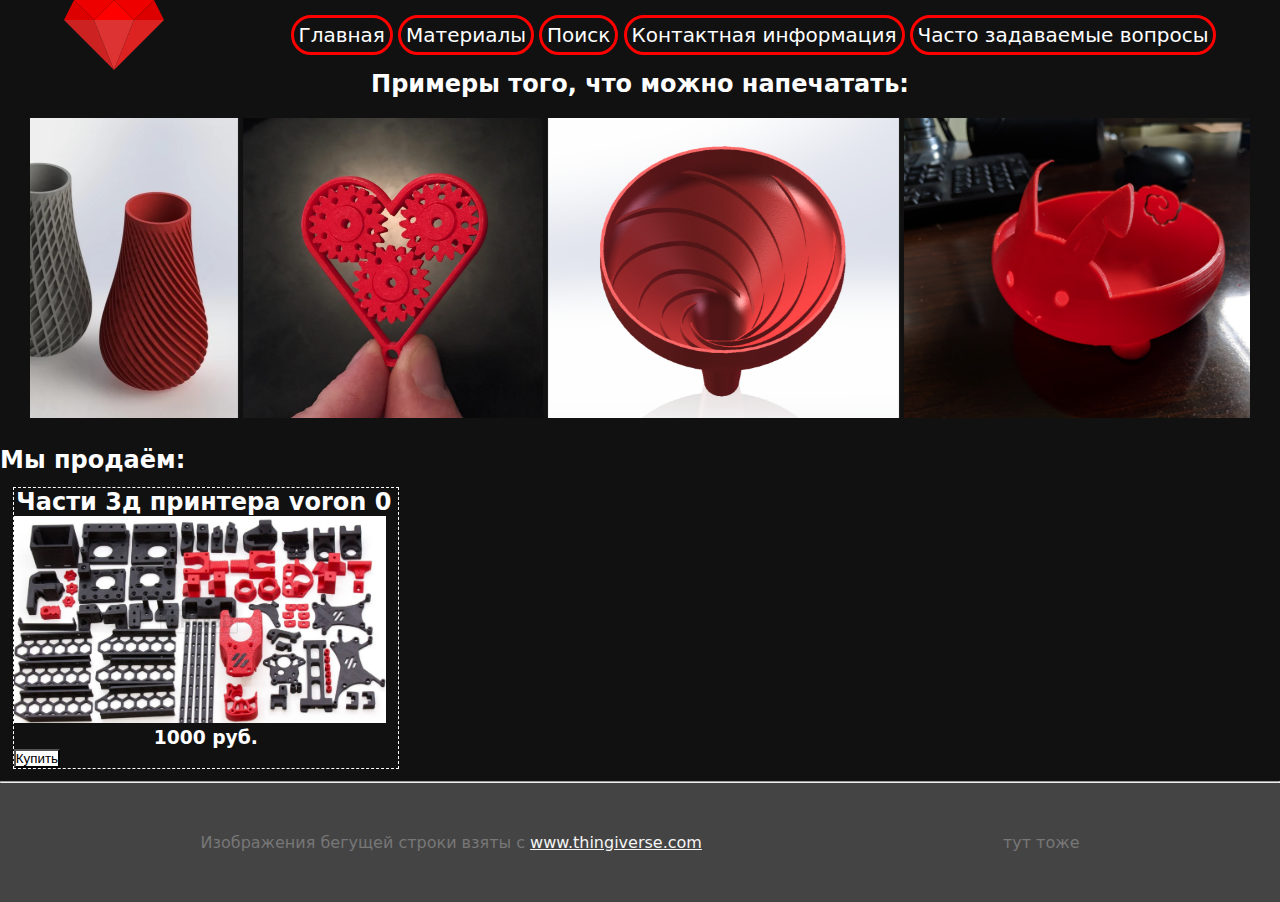
==== index.html @ 43fa5c75 "some fixes and more sense" ====
<!DOCTYPE html>
<html lang="en">
<head>
  <script src="jquery.js"></script>
  <meta charset="UTF-8">
  <meta name="viewport" content="width=device-width, initial-scale=1.0">
  <meta http-equiv="X-UA-Compatible" content="ie=edge">
  <title>Рубин Печать - Главная</title>
  <link rel="shortcut icon" href="logo.png" type="image/png">
  <link id="theme-link" rel="stylesheet" href="style.css">
  <meta name="yandex-verification" content="a1aadf67b2402bdb" />
  <meta name="keywords" content="Рубин печать, печать на заказ, 3д печать, 3д печать на заказ">
</head>
<body>
  <div id="header"></div>
  <center>
  <h2>Примеры того, что можно напечатать:</h2>
  <marquee behavior="alternate" direction="right" scrollamount="7">
  <img height="300" src="imgs/1.webp">
  <img height="300" src="imgs/2.webp">
  <img height="300" src="imgs/3.webp">
  <img height="300" src="imgs/4.jpg">
  <img height="300" src="imgs/5.jpg">
  </marquee>
  </center>
  <h2>Мы продаём:</h2>
  <div class="products">
    <h2 class="name params">Части 3д принтера voron 0</h2>
    <img src="imgs/voron24.jpg" width="97%" class="iog params">
    <h3 class="price params">1000 руб.</h3>
    <button class="buy params btn">Купить</button>
  </div>
  <hr/>
  <div id="footer"></div>
</body>
</html>
<script>
  $("#header").load("header.html");
  $("#footer").load("footer.html");
</script>
---- style.css ----
@font-face{
  font-family: 'llr';
  src: url("fonts/lack-line-regular.otf");
  font-weight: normal;
  font-style: normal;
}
@font-face{
  font-family: 'MR';
  src: url("fonts/Methodiy-Regular.ttf");
  font-weight: normal;
  font-style: normal;
}
.name{
  width:99%;
}
.products{
  width:30%;
  border: white 1px dashed;
  margin:1%;
}
.iog{
  margin:0;
  margin-right: auto;
  margin-left: auto;
}
.params{ 
  text-align: center;
}
.buy-btn{
  padding:5px;
  width: 30%;
  margin-left:35%;
  margin-right:35%;
  background: white;
  border: 1px solid black;
}
.btn:hover{
  background: red;
  color:white;
  transition:.5s;
}
.btn:not(hover){
  background: white;
  color:black;
  transition:.5s;
}
header{
  display: flex;
  align-items: center;
  justify-content: space-around;
}
#zag{
  font-family: "MR";
  font-size: 10px;
}
*{
  margin: 0;
  padding: 0;
}
marquee{
  margin-top: 20px;
  margin-bottom: 20px;
  margin-right: 30px;
  margin-left: 30px;
}
.head-buttons{
  padding: 5px;
  border: 3px solid red;
  border-radius: 30px;
  font-size:20px;
  text-decoration: none;
  color: #fff;
  background: #111;
}
body{
  font-family: system-ui;
  background: #111;
  color:#fff;
}
option{
    font-size: 20px;
    color: #fff;
    background: #111;
}
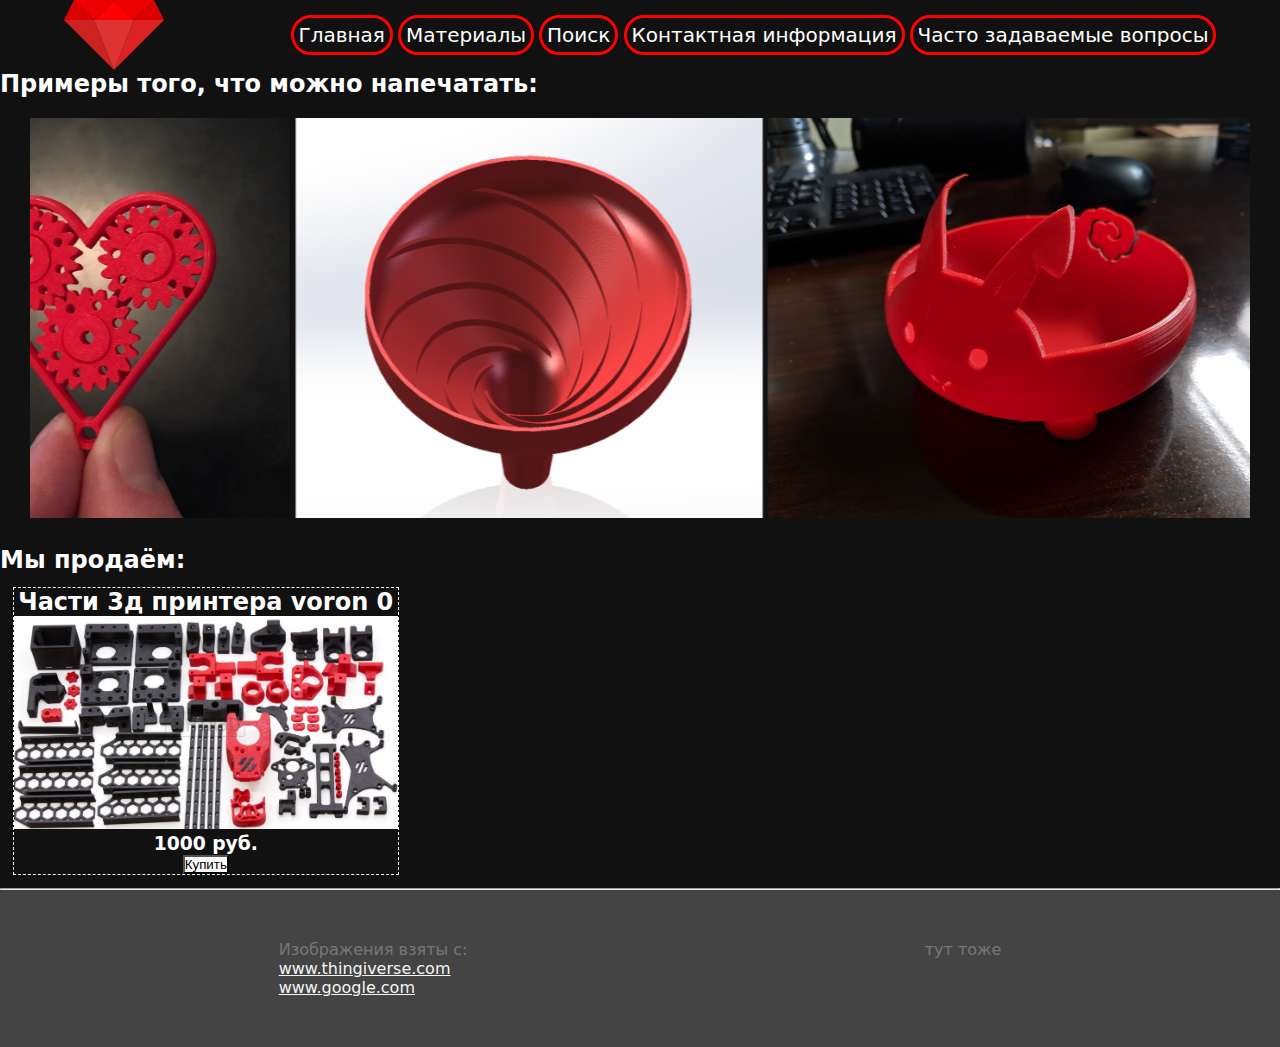
==== commit 2066c6c8: "footer changes and some changes in card" ====
--- a/index.html
+++ b/index.html
@@ -13,22 +13,22 @@
 </head>
 <body>
   <div id="header"></div>
-  <center>
   <h2>Примеры того, что можно напечатать:</h2>
   <marquee behavior="alternate" direction="right" scrollamount="7">
-  <img height="300" src="imgs/1.webp">
-  <img height="300" src="imgs/2.webp">
-  <img height="300" src="imgs/3.webp">
-  <img height="300" src="imgs/4.jpg">
-  <img height="300" src="imgs/5.jpg">
+  <img height="400" src="imgs/1.webp">
+  <img height="400" src="imgs/2.webp">
+  <img height="400" src="imgs/3.webp">
+  <img height="400" src="imgs/4.jpg">
+  <img height="400" src="imgs/5.jpg">
   </marquee>
-  </center>
   <h2>Мы продаём:</h2>
   <div class="products">
+    <center>
     <h2 class="name params">Части 3д принтера voron 0</h2>
-    <img src="imgs/voron24.jpg" width="97%" class="iog params">
+    <img src="imgs/voron24.jpg" width="100%" class="iog params">
     <h3 class="price params">1000 руб.</h3>
     <button class="buy params btn">Купить</button>
+    </center>
   </div>
   <hr/>
   <div id="footer"></div>
--- a/style.css
+++ b/style.css
@@ -1,15 +1,3 @@
-@font-face{
-  font-family: 'llr';
-  src: url("fonts/lack-line-regular.otf");
-  font-weight: normal;
-  font-style: normal;
-}
-@font-face{
-  font-family: 'MR';
-  src: url("fonts/Methodiy-Regular.ttf");
-  font-weight: normal;
-  font-style: normal;
-}
 .name{
   width:99%;
 }
@@ -18,13 +6,11 @@
   border: white 1px dashed;
   margin:1%;
 }
-.iog{
-  margin:0;
+.params{ 
+  text-align: center;
   margin-right: auto;
   margin-left: auto;
-}
-.params{ 
-  text-align: center;
+  object-position: center;
 }
 .buy-btn{
   padding:5px;
@@ -76,9 +62,4 @@
   font-family: system-ui;
   background: #111;
   color:#fff;
-}
-option{
-    font-size: 20px;
-    color: #fff;
-    background: #111;
 }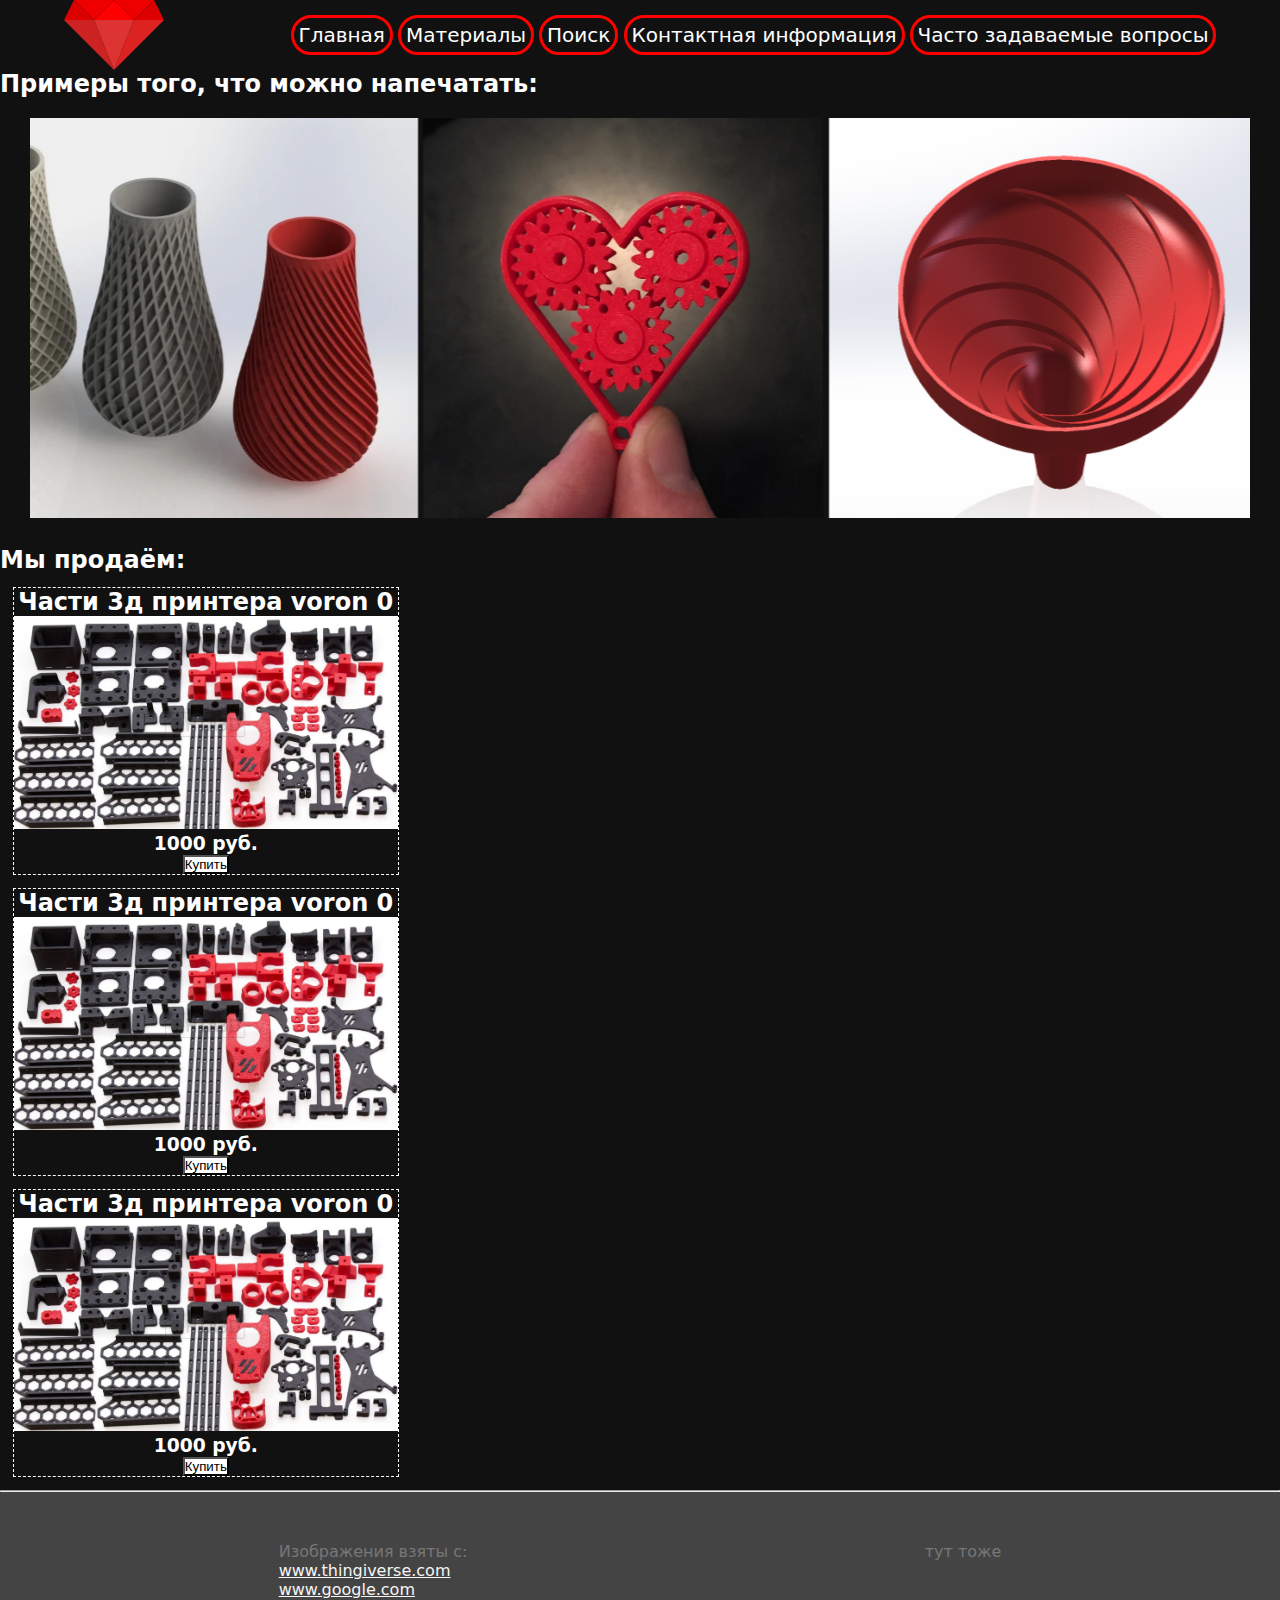
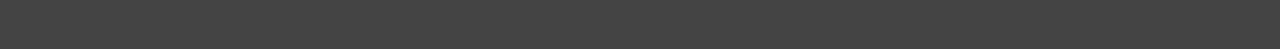
==== commit 13292742: "pla added" ====
--- a/index.html
+++ b/index.html
@@ -22,13 +22,31 @@
   <img height="400" src="imgs/5.jpg">
   </marquee>
   <h2>Мы продаём:</h2>
-  <div class="products">
-    <center>
-    <h2 class="name params">Части 3д принтера voron 0</h2>
-    <img src="imgs/voron24.jpg" width="100%" class="iog params">
-    <h3 class="price params">1000 руб.</h3>
-    <button class="buy params btn">Купить</button>
-    </center>
+  <div>
+    <div class="product">
+      <center>
+      <h2 class="name params">Части 3д принтера voron 0</h2>
+      <img src="imgs/voron24.jpg" width="100%" class="iog params">
+      <h3 class="price params">1000 руб.</h3>
+      <button class="buy params btn">Купить</button>
+      </center>
+    </div>
+    <div class="product">
+      <center>
+      <h2 class="name params">Части 3д принтера voron 0</h2>
+      <img src="imgs/voron24.jpg" width="100%" class="iog params">
+      <h3 class="price params">1000 руб.</h3>
+      <button class="buy params btn">Купить</button>
+      </center>
+    </div>
+    <div class="product">
+      <center>
+      <h2 class="name params">Части 3д принтера voron 0</h2>
+      <img src="imgs/voron24.jpg" width="100%" class="iog params">
+      <h3 class="price params">1000 руб.</h3>
+      <button class="buy params btn">Купить</button>
+      </center>
+    </div>
   </div>
   <hr/>
   <div id="footer"></div>
--- a/style.css
+++ b/style.css
@@ -1,16 +1,10 @@
 .name{
   width:99%;
 }
-.products{
+.product{
   width:30%;
   border: white 1px dashed;
   margin:1%;
-}
-.params{ 
-  text-align: center;
-  margin-right: auto;
-  margin-left: auto;
-  object-position: center;
 }
 .buy-btn{
   padding:5px;
@@ -62,4 +56,8 @@
   font-family: system-ui;
   background: #111;
   color:#fff;
+}
+.products{
+  display: flex;
+  justify-content: space-between;
 }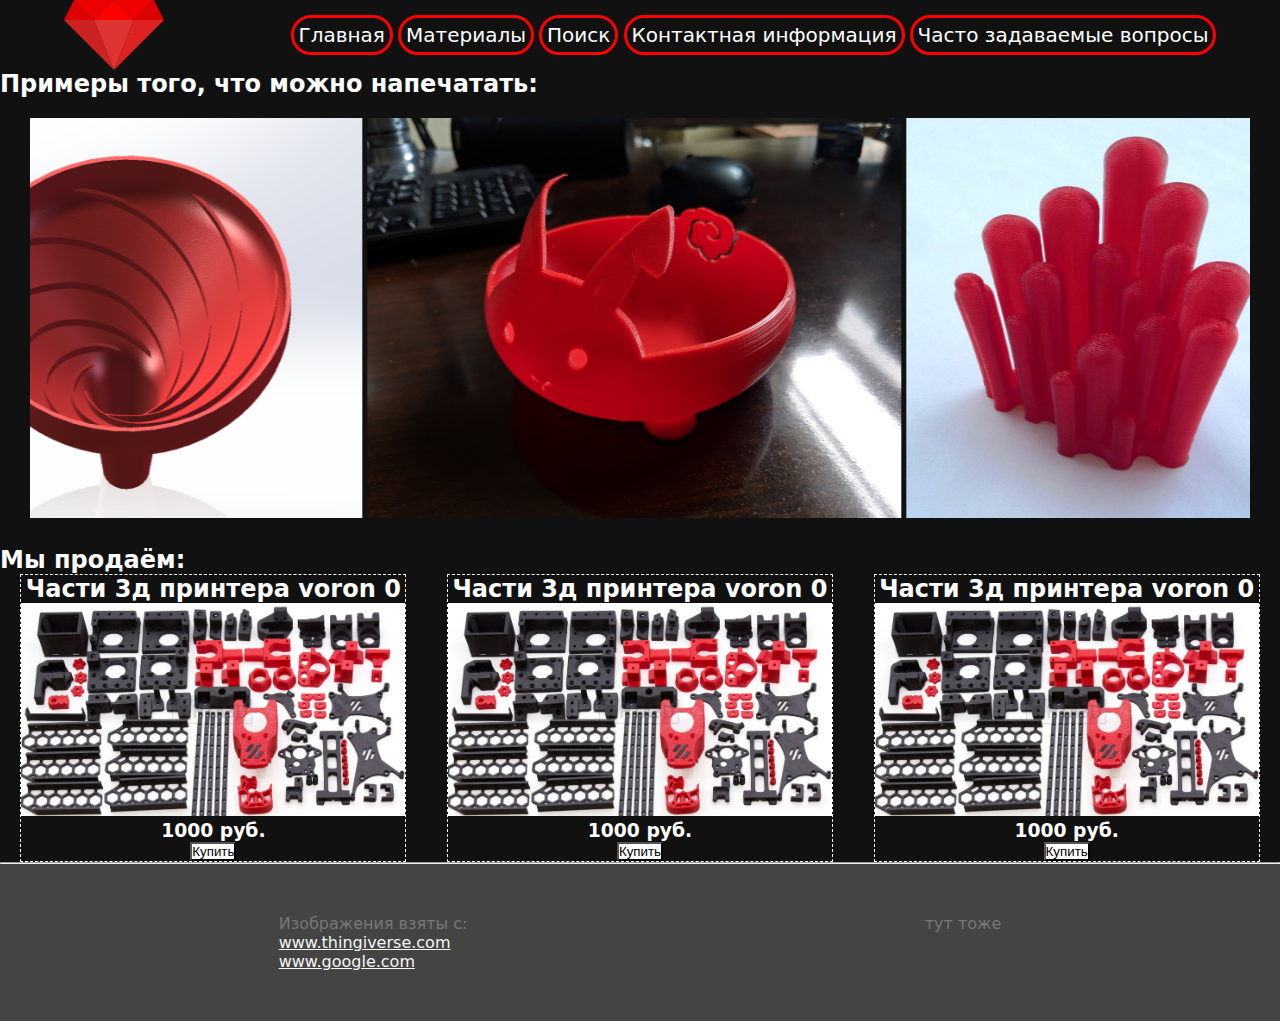
==== commit 902dd08a: "more info in materials, fixed cards" ====
--- a/index.html
+++ b/index.html
@@ -22,7 +22,7 @@
   <img height="400" src="imgs/5.jpg">
   </marquee>
   <h2>Мы продаём:</h2>
-  <div>
+  <div id="products">
     <div class="product">
       <center>
       <h2 class="name params">Части 3д принтера voron 0</h2>
--- a/style.css
+++ b/style.css
@@ -4,7 +4,6 @@
 .product{
   width:30%;
   border: white 1px dashed;
-  margin:1%;
 }
 .buy-btn{
   padding:5px;
@@ -57,7 +56,7 @@
   background: #111;
   color:#fff;
 }
-.products{
+#products{
   display: flex;
-  justify-content: space-between;
+  justify-content: space-around;
 }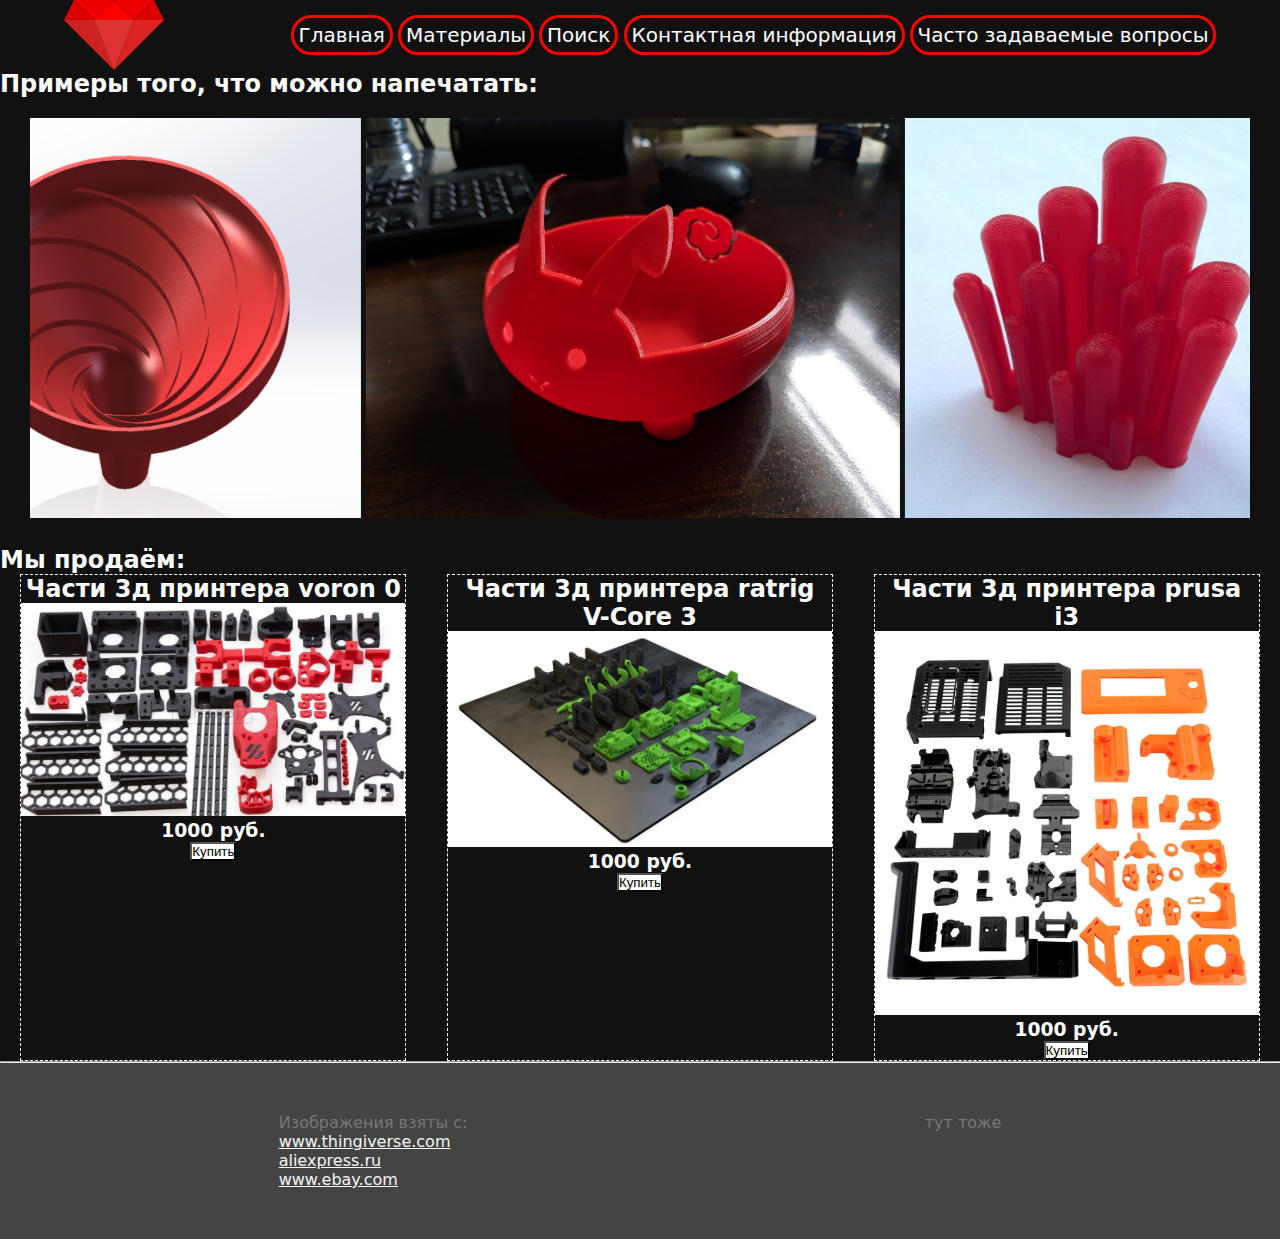
==== commit d0c3d446: "new products" ====
--- a/index.html
+++ b/index.html
@@ -26,23 +26,23 @@
     <div class="product">
       <center>
       <h2 class="name params">Части 3д принтера voron 0</h2>
-      <img src="imgs/voron24.jpg" width="100%" class="iog params">
+      <img src="imgs/voron0_parts.jpg" width="100%" class="iog params">
       <h3 class="price params">1000 руб.</h3>
       <button class="buy params btn">Купить</button>
       </center>
     </div>
     <div class="product">
       <center>
-      <h2 class="name params">Части 3д принтера voron 0</h2>
-      <img src="imgs/voron24.jpg" width="100%" class="iog params">
+      <h2 class="name params">Части 3д принтера ratrig V-Core 3</h2>
+      <img src="imgs\ratrig_V-core_3_parts.webp" width="100%" class="iog params">
       <h3 class="price params">1000 руб.</h3>
       <button class="buy params btn">Купить</button>
       </center>
     </div>
     <div class="product">
       <center>
-      <h2 class="name params">Части 3д принтера voron 0</h2>
-      <img src="imgs/voron24.jpg" width="100%" class="iog params">
+      <h2 class="name params">Части 3д принтера prusa i3</h2>
+      <img src="imgs/prusa_parts.webp" width="100%" class="iog params">
       <h3 class="price params">1000 руб.</h3>
       <button class="buy params btn">Купить</button>
       </center>
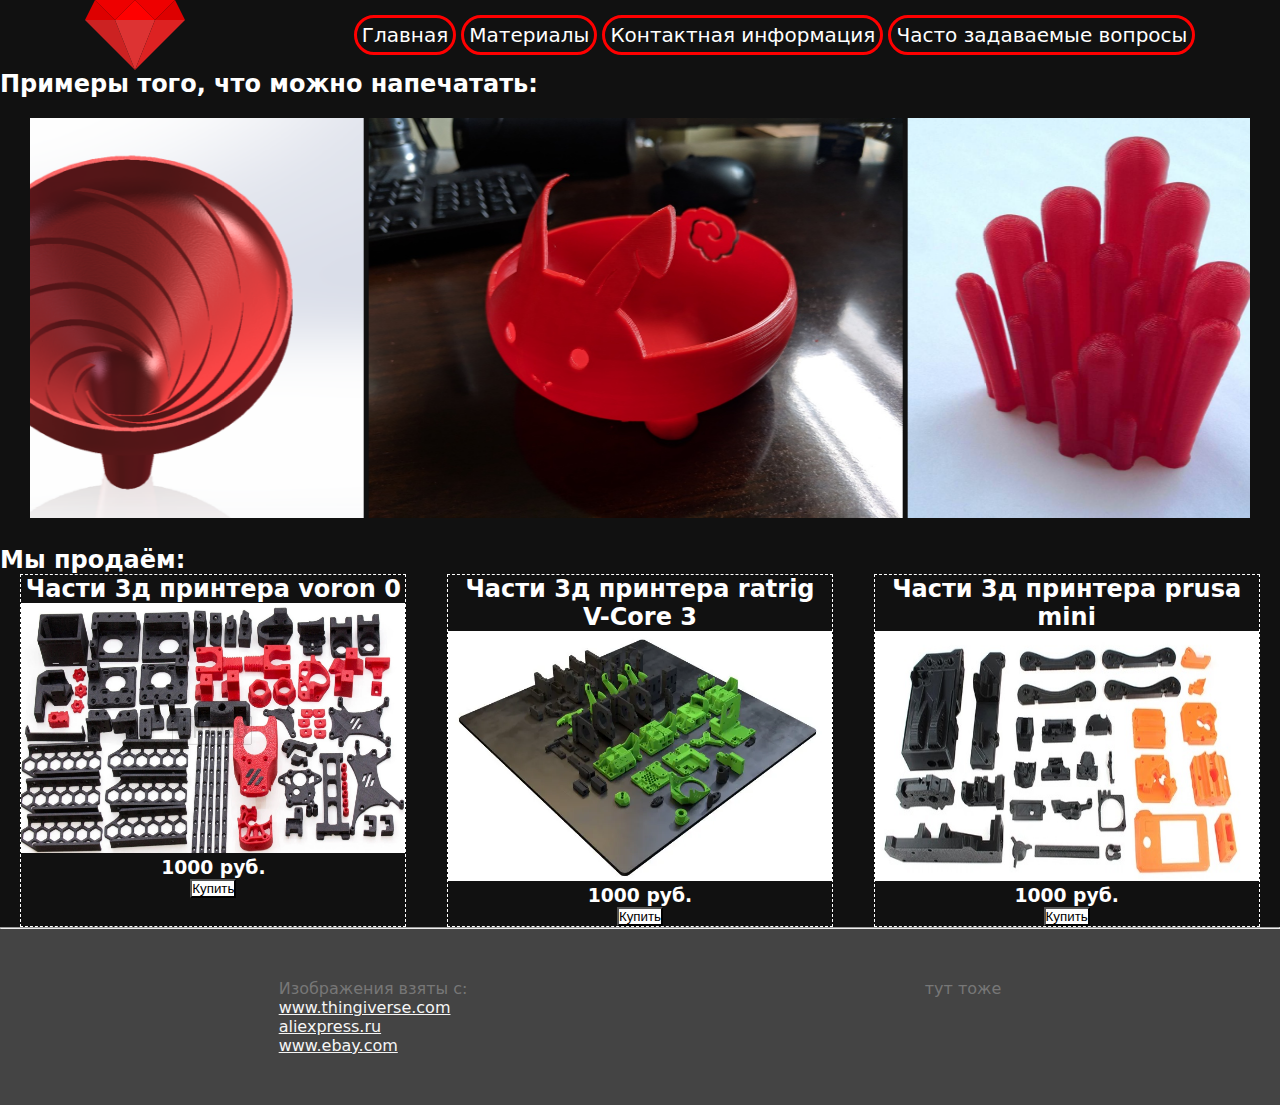
==== commit 8504de5d: "changeg i3 to mini, fixed imgs" ====
--- a/index.html
+++ b/index.html
@@ -41,8 +41,8 @@
     </div>
     <div class="product">
       <center>
-      <h2 class="name params">Части 3д принтера prusa i3</h2>
-      <img src="imgs/prusa_parts.webp" width="100%" class="iog params">
+      <h2 class="name params">Части 3д принтера prusa mini</h2>
+      <img src="imgs/prusa_mini.jpg" width="100%" class="iog params">
       <h3 class="price params">1000 руб.</h3>
       <button class="buy params btn">Купить</button>
       </center>
--- a/style.css
+++ b/style.css
@@ -4,6 +4,9 @@
 .product{
   width:30%;
   border: white 1px dashed;
+}
+.iog{
+  height: 250px;
 }
 .buy-btn{
   padding:5px;
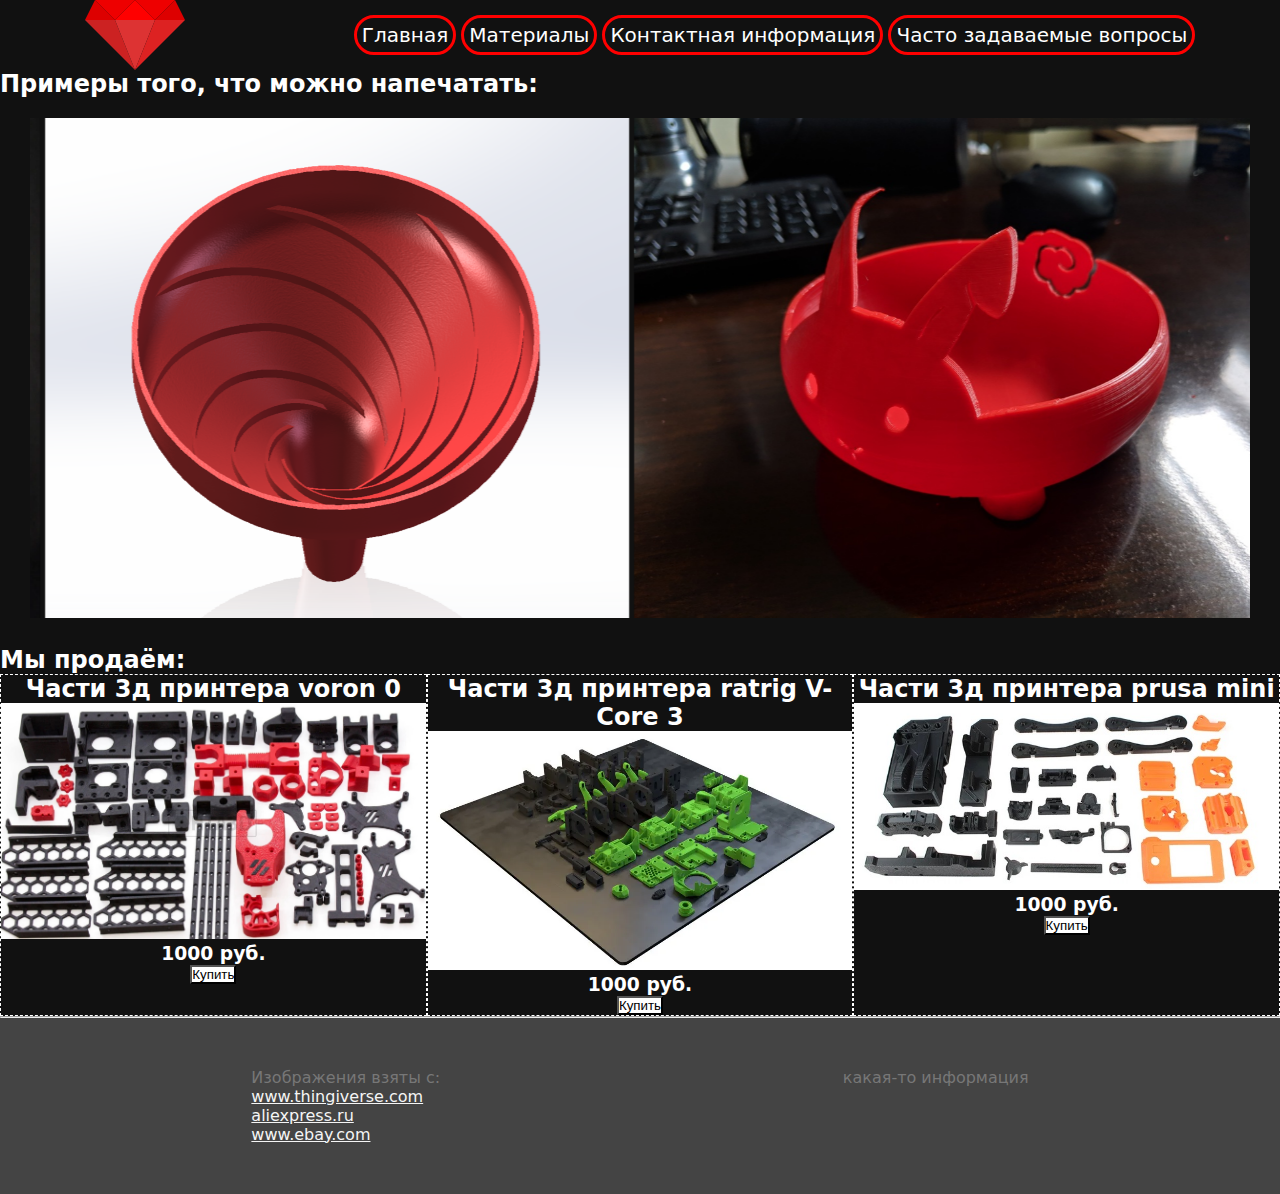
==== commit f15334d3: "Adaptive design!!!" ====
--- a/index.html
+++ b/index.html
@@ -7,7 +7,7 @@
   <meta http-equiv="X-UA-Compatible" content="ie=edge">
   <title>Рубин Печать - Главная</title>
   <link rel="shortcut icon" href="logo.png" type="image/png">
-  <link id="theme-link" rel="stylesheet" href="style.css">
+  <link rel="stylesheet" href="style.css">
   <meta name="yandex-verification" content="a1aadf67b2402bdb" />
   <meta name="keywords" content="Рубин печать, печать на заказ, 3д печать, 3д печать на заказ">
 </head>
@@ -15,11 +15,11 @@
   <div id="header"></div>
   <h2>Примеры того, что можно напечатать:</h2>
   <marquee behavior="alternate" direction="right" scrollamount="7">
-  <img height="400" src="imgs/1.webp">
-  <img height="400" src="imgs/2.webp">
-  <img height="400" src="imgs/3.webp">
-  <img height="400" src="imgs/4.jpg">
-  <img height="400" src="imgs/5.jpg">
+  <img class="slide" height="400" src="imgs/1.webp">
+  <img class="slide" height="400" src="imgs/2.webp">
+  <img class="slide" height="400" src="imgs/3.webp">
+  <img class="slide" height="400" src="imgs/4.jpg">
+  <img class="slide" height="400" src="imgs/5.jpg">
   </marquee>
   <h2>Мы продаём:</h2>
   <div id="products">
--- a/style.css
+++ b/style.css
@@ -1,12 +1,58 @@
+*{
+  margin: 0;
+  padding: 0;
+}
+body{
+  font-family: system-ui;
+  background: #111;
+  color:#fff;
+}
+@media(min-width: 340px){
+  #products{
+    width:100%;
+  }
+  .iog{
+    height: 125px;
+    width: auto;
+  }
+  .slide{
+    height: 250px;
+    width: auto;
+  }
+}
+@media(min-width: 768px){
+  #products{
+    display: grid;
+    grid-template-columns: 50% 50%;
+  }
+  .iog{
+    height: auto;
+    width: 100%;
+  }
+  .slide{
+    height: 400px;
+    width: auto;
+  }
+}
+@media(min-width: 1024px){
+  .iog{
+    height: auto;
+    width: 100%;
+  }
+  #products{
+    display: grid;
+    grid-template-columns: 1fr 1fr 1fr;
+  }
+  .slide{
+    height: 500px;
+    width: auto;
+  }
+}
+.product{
+  border: white 1px dashed;
+}
 .name{
   width:99%;
-}
-.product{
-  width:30%;
-  border: white 1px dashed;
-}
-.iog{
-  height: 250px;
 }
 .buy-btn{
   padding:5px;
@@ -31,14 +77,6 @@
   align-items: center;
   justify-content: space-around;
 }
-#zag{
-  font-family: "MR";
-  font-size: 10px;
-}
-*{
-  margin: 0;
-  padding: 0;
-}
 marquee{
   margin-top: 20px;
   margin-bottom: 20px;
@@ -53,13 +91,4 @@
   text-decoration: none;
   color: #fff;
   background: #111;
-}
-body{
-  font-family: system-ui;
-  background: #111;
-  color:#fff;
-}
-#products{
-  display: flex;
-  justify-content: space-around;
 }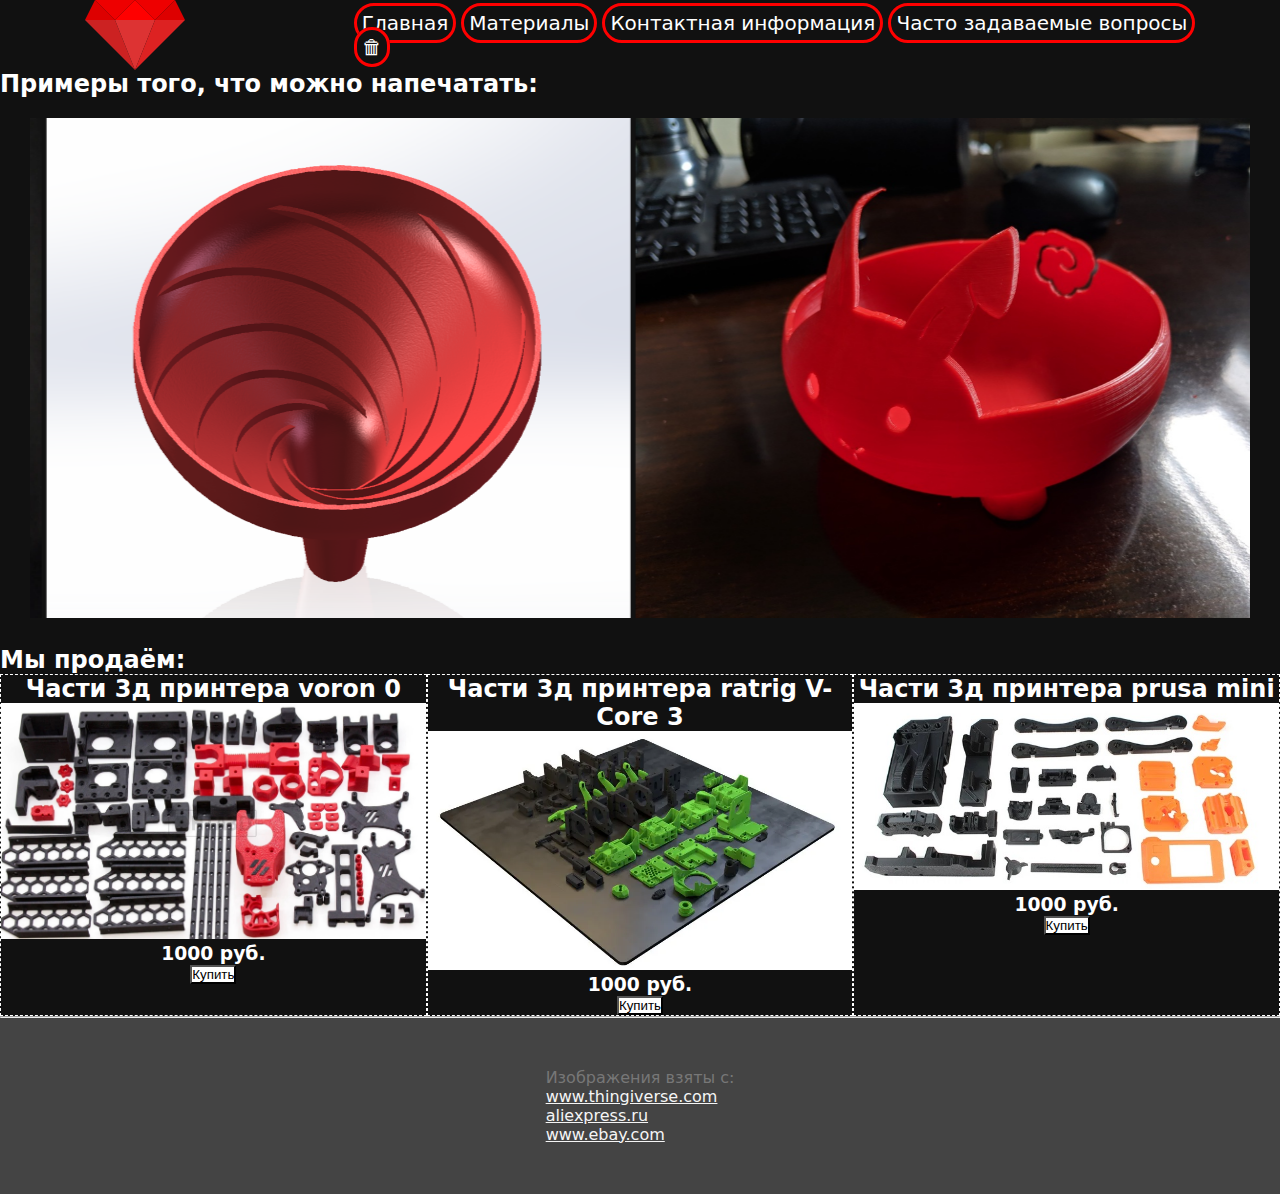
==== commit 285d6416: "new feature" ====
--- a/index.html
+++ b/index.html
@@ -28,7 +28,9 @@
       <h2 class="name params">Части 3д принтера voron 0</h2>
       <img src="imgs/voron0_parts.jpg" width="100%" class="iog params">
       <h3 class="price params">1000 руб.</h3>
-      <button class="buy params btn">Купить</button>
+      <span id="button_1">
+        <button class="buy params btn" id="button-1" onclick="in_bin();">Купить</button>
+      </span>
       </center>
     </div>
     <div class="product">
@@ -55,4 +57,8 @@
 <script>
   $("#header").load("header.html");
   $("#footer").load("footer.html");
+  function in_bin(){
+    $("#button-1").remove();
+    $("#button_1").load("Товар в корзине");
+  }
 </script>--- a/style.css
+++ b/style.css
@@ -16,14 +16,17 @@
     width: auto;
   }
   .slide{
-    height: 250px;
+    height: 200px;
     width: auto;
+  }
+  .header-items{
+    display: grid;
+    grid-template-columns: 100%;
   }
 }
 @media(min-width: 768px){
   #products{
-    display: grid;
-    grid-template-columns: 50% 50%;
+    
   }
   .iog{
     height: auto;
@@ -91,4 +94,26 @@
   text-decoration: none;
   color: #fff;
   background: #111;
+}
+#search{
+  width: 80%;
+  margin-left: 10%;
+  margin-right: 10%;
+  margin-top: 10px;
+  font-size: 30px;
+  border: solid #222 4px;
+  background: #333;
+  color:#eee;
+  border-radius: 2px;
+}
+footer{
+  display: flex;
+  justify-content: space-around;
+  background-color: #444;
+  color: #777;
+  padding: 50px;
+}
+a{
+  decoration:none;
+  color:whitesmoke;
 }